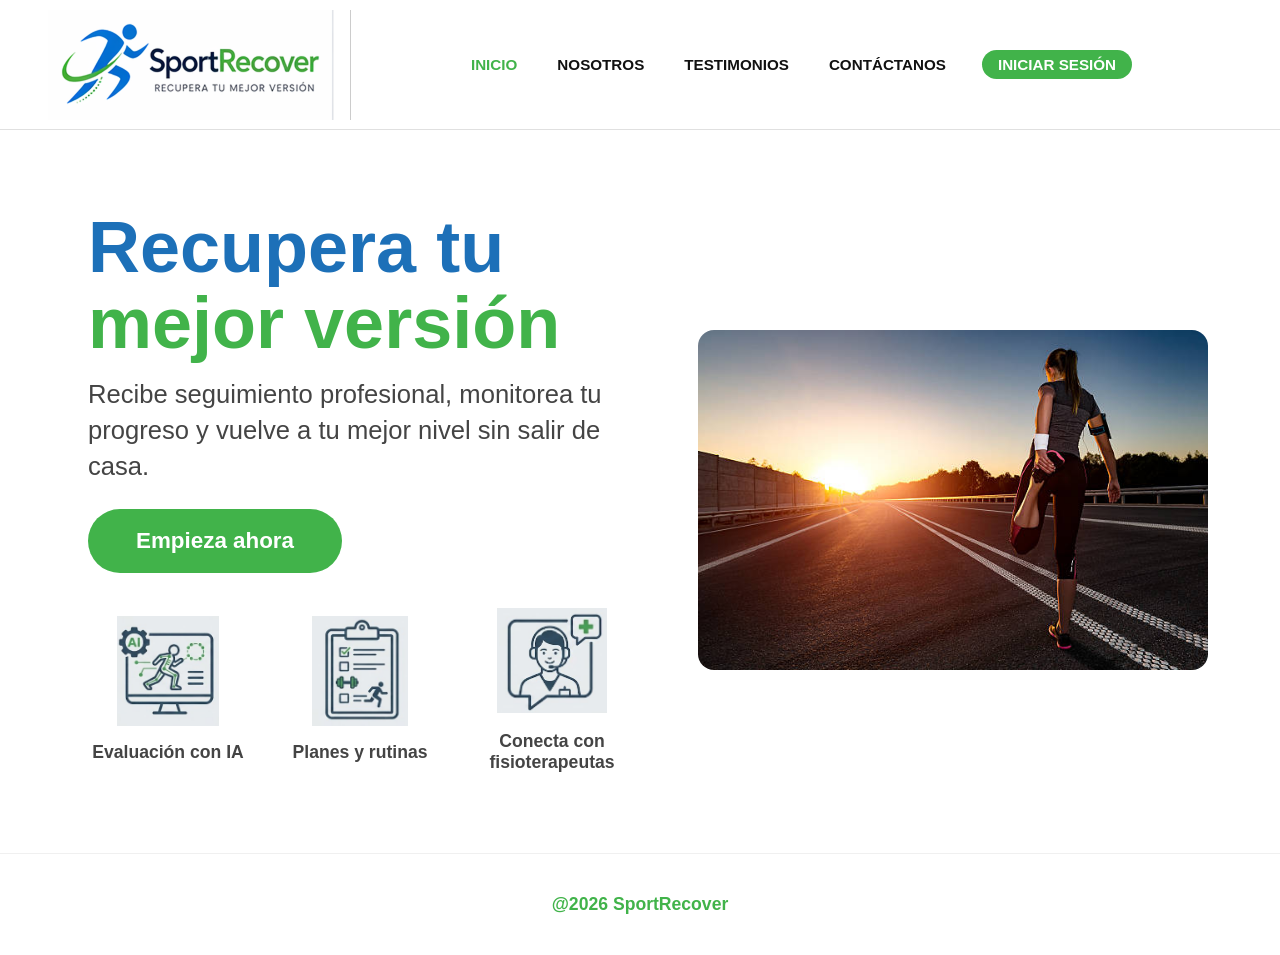
==== public/index.html @ 133e9dbc "Add files via upload" ====
<!DOCTYPE html>
<html lang="es">
<head>
    <meta charset="UTF-8">
    <meta name="viewport" content="width=device-width, initial-scale=1.0">
    <title>SportRecover - Inicio</title>
    <link rel="stylesheet" href="assets/styles/style.css">
    <link rel="icon" href="favicon.ico" type="image/x-icon">
</head>
<body>
    <header class="header">
        <nav class="navbar">
            <img src="assets/images/logo.png" alt="Logo de SportRecover" class="navbar__logo">
            <button class="navbar__toggle" aria-label="Abrir menú">
                <span class="bar"></span>
                <span class="bar"></span>
                <span class="bar"></span>
            </button>
            <ul class="navbar__menu">
                <li><a href="index.html" class="navbar__link" style="color: #41b34a;">Inicio</a></li>
                <li><a href="nosotros.html" class="navbar__link">Nosotros</a></li>
                <li><a href="testimonios.html" class="navbar__link">Testimonios</a></li>
                <li><a href="contacto.html" class="navbar__link">Contáctanos</a></li>
                <li><a href="login.html" class="navbar__link btn-nav">Iniciar Sesión</a></li>
            </ul>
        </nav>
    </header>

    <main>
        <section class="hero">
            <div class="hero__content">
                <h1 class="hero__title">Recupera tu<br><span>mejor versión</span></h1>
                <p class="hero__subtitle">Recibe seguimiento profesional, monitorea tu progreso y vuelve a tu mejor nivel sin salir de casa.</p>
                
                <a href="registro.html" class="btn-primary">Empieza ahora</a>
                
                <div class="hero__features">
                    <div class="feature-item">
                        <div class="feature-box-placeholder">
                            <img src="assets/images/ia.png" alt="Evaluación con IA">
                        </div>
                        <div class="feature-item__text">Evaluación con IA</div>
                    </div>
                    <div class="feature-item">
                        <div class="feature-box-placeholder">
                            <img src="assets/images/rutinas.png" alt="Planes y rutinas">
                        </div>
                        <div class="feature-item__text">Planes y rutinas</div>
                    </div>
                    <div class="feature-item">
                        <div class="feature-box-placeholder">
                            <img src="assets/images/fisio.png" alt="Conecta con fisioterapeutas">
                        </div>
                        <div class="feature-item__text">Conecta con fisioterapeutas</div>
                    </div>
                </div>
            </div>
            
            <div class="hero__image-container">
                <img src="assets/images/chica-estirando.png" alt="Chica haciendo estiramientos">
            </div>
        </section>
    </main>

    <footer class="brand-footer">
        @2026 SportRecover
    </footer>
    <script src="assets/scripts/main.js"></script>
    
</body>
</html>
---- public/assets/styles/style.css ----
:root {
    --primary-green: #41b34a;
    --accent-blue: #1d70b8;
    --dark-text: #111111;
    --body-text: #444444;
    --light-bg: #ffffff;
    --input-border: #cccccc;
    --font-family: 'Segoe UI', Tahoma, Geneva, Verdana, sans-serif;
}

* {
    box-sizing: border-box;
    margin: 0;
    padding: 0;
}

body {
    font-family: var(--font-family);
    color: var(--body-text);
    background-color: var(--light-bg);
    min-height: 100vh;
    display: flex;
    flex-direction: column;
}

main {
    flex: 1;
    width: 100%;
}

.header {
    background-color: #ffffff;
    border-bottom: 1px solid #e0e0e0;
    position: sticky;
    top: 0;
    z-index: 1000;
    width: 100%;
}

.navbar {
    display: grid;
    grid-template-columns: auto 1fr auto;
    align-items: center;
    padding: 0.6rem 2rem;
    width: 100%;
}

.navbar__logo {
    font-size: 1.8rem;
    font-weight: 700;
    color: var(--dark-text);
    text-decoration: none;
    border-right: 1px solid #cccccc;
    padding-right: 1rem;
    padding-left: 1rem;
    display: flex;
    align-items: center;
}

.navbar__logo span {
    color: var(--primary-green);
}

.navbar__menu {
    display: flex;
    list-style: none;
    gap: 2rem;
    align-items: center;
    justify-self: center;
}

.navbar__link {
    text-decoration: none;
    color: var(--dark-text);
    font-weight: 600;
    font-size: 0.95rem;
    text-transform: uppercase;
    transition: color 0.3s ease;
    display: inline-flex;
    align-items: center;
    height: 100%;
    padding: 0.4rem 0.25rem;
}

.navbar__link:hover {
    color: var(--primary-green);
}

.btn-nav {
    background-color: var(--primary-green);
    color: #ffffff !important;
    padding: 0.4rem 1rem;
    border-radius: 20px;
    display: inline-flex;
    align-items: center;
    justify-content: center;
}

/* Toggle button (mobile) */
.navbar__toggle {
    display: none;
    background: transparent;
    border: none;
    width: 44px;
    height: 44px;
    align-items: center;
    justify-content: center;
    cursor: pointer;
}
.navbar__toggle .bar {
    display: block;
    width: 22px;
    height: 2px;
    background: var(--accent-blue);
    margin: 3px 0;
    transition: transform 0.2s ease, opacity 0.2s ease;
}

/* Estado abierto del toggle: transformar barras en una X */
.navbar.open .navbar__toggle .bar:nth-child(1) {
    transform: translateY(6px) rotate(45deg);
}
.navbar.open .navbar__toggle .bar:nth-child(2) {
    opacity: 0;
}
.navbar.open .navbar__toggle .bar:nth-child(3) {
    transform: translateY(-6px) rotate(-45deg);
}

/* Responsive navbar behavior */
@media (max-width: 900px) {
    .navbar {
        grid-template-columns: auto 1fr auto;
        padding: 0.6rem 1rem;
        gap: 1rem;
        position: relative;
    }
    .navbar__menu {
        position: absolute;
        top: 100%;
        right: 0;
        left: 0;
        background: #ffffff;
        flex-direction: column;
        align-items: center;
        gap: 1rem;
        padding: 1rem 0;
        display: none;
        border-bottom: 1px solid #eaeaea;
        z-index: 999;
    }
    .navbar.open .navbar__menu {
        display: flex;
    }
    .navbar__toggle {
        display: flex;
    }
    .navbar__logo {
        padding-left: 0.5rem;
    }
}

.hero {
    display: flex;
    flex-wrap: nowrap;
    width: 100%;
    min-height: 75vh;
    align-items: center;
    justify-content: space-between;
    gap: 2rem;
    padding: 2rem 0;
}

@media (min-width: 1100px) {
    .hero {
        max-width: 1200px;
        margin: 0 auto;
        padding: 3rem 1rem;
    }

    .hero__content {
        max-width: 55%;
        padding-left: 4rem;
    }

    .hero__image-container {
        max-width: 45%;
    }

    .hero__image-container img {
        max-width: 640px;
        border-radius: 12px;
    }
}

.hero__content {
    flex: 1 1 420px;
    max-width: 50%;
    min-width: 280px;
    padding: 2rem;
    display: flex;
    flex-direction: column;
    justify-content: center;
    align-items: flex-start;
}

.hero__title {
    font-size: 4.5rem;
    font-weight: 800;
    line-height: 1.05;
    color: var(--accent-blue);
    margin-bottom: 1rem;
}

.hero__title span {
    color: var(--primary-green);
}

.hero__subtitle {
    font-size: 1.6rem;
    color: var(--body-text);
    line-height: 1.4;
    max-width: 650px;
}

.btn-primary {
    display: inline-flex;
    align-items: center;
    justify-content: center;
    background-color: var(--primary-green);
    color: #ffffff;
    padding: 1.2rem 3rem;
    text-decoration: none;
    border-radius: 35px;
    font-weight: 700;
    font-size: 1.4rem;
    border: none;
    cursor: pointer;
    transition: background-color 0.3s ease;
    margin-top: 1.5rem;
}

.btn-primary:hover {
    background-color: #35963c;
}

.hero__features {
    display: flex;
    gap: 2rem;
    width: 100%;
    margin-top: 2rem;
    align-items: center;
    justify-content: flex-start;
    flex-wrap: nowrap;
}

.feature-item {
    display: flex;
    flex-direction: column;
    align-items: center;
    flex: 0 0 auto;
    width: 160px;
}

.feature-box-placeholder {
    width: 110px;
    height: 110px;
    background-color: transparent;
    margin-bottom: 1rem;
    display: flex;
    align-items: center;
    justify-content: center;
}

.feature-box-placeholder img {
    width: 100%;
    height: 100%;
    object-fit: contain;
}

.feature-item__text {
    font-size: 1.1rem;
    font-weight: 700;
    color: var(--body-text);
    text-align: center;
    line-height: 1.2;
}

/* Responsive: stack feature items on small screens */
@media (max-width: 900px) {
    .hero {
        flex-wrap: wrap;
        padding: 1.5rem 1rem;
    }

    .hero__content {
        max-width: 100%;
        min-width: 0;
        padding: 1rem;
    }

    .hero__image-container {
        max-width: 100%;
        min-width: 0;
        width: 100%;
        padding: 0 1rem 1rem 1rem;
    }

    .hero__title {
        font-size: 3rem;
    }

    .hero__subtitle {
        font-size: 1.1rem;
    }

    .hero__features {
        flex-wrap: wrap;
        justify-content: center;
        gap: 1.25rem;
    }

    .feature-item {
        width: 100%;
        max-width: 420px;
        flex-direction: row;
        align-items: center;
        justify-content: flex-start;
        gap: 1rem;
        padding: 0.5rem 0;
    }

    .feature-box-placeholder {
        width: 80px;
        height: 80px;
        margin-bottom: 0;
    }

    .feature-item__text {
        text-align: left;
        font-size: 1rem;
    }
}

.hero__image-container {
    flex: 1 1 360px;
    max-width: 45%;
    min-width: 280px;
    width: 100%;
    display: flex;
    align-items: center;
    justify-content: center;
    padding-top: 1rem;
    padding-right: 1rem;
}

.hero__image-container img {
    width: 100%;
    max-width: 520px;
    height: auto;
    object-fit: contain;
    object-position: center center;
    border-radius: 16px;
}

.purpose-section {
    max-width: 1200px;
    margin: 0 auto;
    padding: 4rem 2rem;
}

.purpose-header {
    background-color: #71be68;
    width: 100vw;
    text-align: center;
    margin: 0 calc(50% - 50vw) 2.5rem;
    padding: 2.5rem 0;
}

.purpose-header h2 {
    font-size: 3.5rem;
    color: #2b7bb8;
    margin: 0;
}

.purpose-grid {
    display: grid;
    grid-template-columns: repeat(2, minmax(280px, 1fr));
    gap: 2rem;
}

.purpose-card {
    display: flex;
    align-items: center;
    gap: 1.5rem;
    background-color: #71be68;
    border: 2px solid #2b7bb8;
    border-radius: 32px;
    padding: 2rem;
    min-height: 200px;
}

.purpose-icon {
    width: 96px;
    height: 96px;
    border-radius: 50%;
    background-color: #ffffff;
    display: flex;
    align-items: center;
    justify-content: center;
    padding: 1rem;
    flex-shrink: 0;
}

.purpose-icon img {
    width: 100%;
    height: 100%;
    object-fit: contain;
}

.purpose-card h3 {
    font-size: 2rem;
    color: #1d70b8;
    margin: 0 0 0.7rem;
}

.purpose-card p {
    color: #111111;
    font-size: 1.05rem;
    line-height: 1.6;
    margin: 0;
}

@media (max-width: 900px) {
    .purpose-grid {
        grid-template-columns: 1fr;
    }

    .purpose-card {
        flex-direction: column;
        text-align: center;
    }

    .purpose-card h3 {
        font-size: 1.8rem;
    }
}

.nosotros-header {
    background-color: #71be68;
    width: 100%;
    text-align: center;
    padding: 2.5rem 0;
}

.nosotros-header h2 {
    font-size: 3.8rem;
    color: #2b7bb8;
    font-weight: 700;
}

.nosotros-content {
    max-width: 95%;
    margin: 5rem auto;
    padding: 0 2rem;
}

.offers-grid {
    display: flex;
    flex-wrap: wrap;
    justify-content: center;
    align-items: stretch;
    gap: 2rem;
    width: 100%;
}

.offer-card-new {
    background-color: #6ebb77;
    border: 2px solid #333333;
    border-radius: 24px;
    padding: 2.5rem 2rem;
    text-align: center;
    flex: 1 1 280px;
    max-width: 380px;
    min-width: 260px;
    display: flex;
    flex-direction: column;
    align-items: center;
    justify-content: center;
    gap: 1.5rem;
}

.offer-card-new h3 {
    font-size: 1.8rem;
    color: #1d70b8;
    margin: 0;
    font-weight: 700;
}

.offer-card-new img {
    width: 100px;
    height: 100px;
    object-fit: contain;
    border-radius: 16px;
}

.offer-card-new p {
    color: #111111;
    font-size: 1rem;
    font-weight: 500;
    line-height: 1.5;
    max-width: 360px;
    overflow-wrap: break-word;
    word-break: break-word;
    margin: 0;
}

@media (max-width: 900px) {
    .offers-grid {
        gap: 1.5rem;
    }

    .offer-card-new {
        max-width: 100%;
        padding: 2rem 1.5rem;
    }
}

.offer-card {
    background-color: #6ebb77;
    border: 2px solid #333333;
    border-radius: 45px;
    padding: 4rem 3rem;
    text-align: center;
    flex: 1 1 280px;
    max-width: 440px;
    min-width: 260px;
    min-height: 440px;
    height: auto;
    display: flex;
    flex-direction: column;
    align-items: center;
    justify-content: center;
}

.offer-card h3 {
    font-size: 2.4rem;
    color: #2c7cb9;
    margin-bottom: 1.5rem;
    font-weight: 700;
}

.offer-card img {
    width: 120px;
    height: 120px;
    display: block;
    object-fit: contain;
    margin-bottom: 2rem;
}

.offer-card p {
    color: #111111;
    font-size: 1.3rem;
    font-weight: 500;
    line-height: 1.5;
    max-width: 360px;
    overflow-wrap: break-word;
    word-break: break-word;
}

.testimonial-container {
    max-width: 900px;
    margin: 3rem auto;
    text-align: center;
    padding: 0 2rem;
}

.testimonial-title {
    font-size: 3.5rem;
    color: #72bf69;
    margin-bottom: 0.5rem;
}

.testimonial-subtitle {
    font-size: 1.5rem;
    color: #2b7bb8;
    margin-bottom: 3rem;
}

.testimonio-card-fixed {
    background-color: #6ebb77;
    border: 2px solid #333333;
    display: flex;
    align-items: center;
    padding: 20px;
    gap: 20px;
    margin-bottom: 25px;
    max-width: 900px;
    margin-left: auto;
    margin-right: auto;
}

.testimonio-card-fixed img {
    width: 100px;
    height: 100px;
    object-fit: cover;
    border: 2px solid #333333;
    flex-shrink: 0;
}

.testimonio-card-fixed .content {
    flex: 1;
}

.testimonio-card-fixed h4 {
    font-size: 1.5rem;
    color: #111;
    margin-bottom: 8px;
}

.testimonio-card-fixed p {
    font-size: 1.1rem;
    color: #111;
    line-height: 1.4;
}

.btn-primary-fixed {
    background-color: #41b34a;
    color: #ffffff;
    padding: 10px 25px;
    border: 2px solid #333333;
    border-radius: 25px;
    text-decoration: none;
    font-weight: 700;
    font-size: 1rem;
    flex-shrink: 0;
    transition: background-color 0.3s ease;
}

.btn-primary-fixed:hover {
    background-color: #35963c;
}

.testimonial-detailed-card {
    background-color: #6ebb77;
    border: 2px solid #333333;
    border-radius: 12px;
    padding: 3rem;
    text-align: left;
    margin-top: 4rem;
    display: none;
}

.testimonial-detailed-card:target {
    display: block;
}

.testimonial-detailed-card h3 {
    font-size: 2.2rem;
    color: #111111;
    border-bottom: 2px solid #333333;
    padding-bottom: 1rem;
    margin-bottom: 2rem;
}

.testimonial-detailed-body {
    display: flex;
    gap: 3rem;
    align-items: flex-start;
}

.testimonial-detailed-body img {
    width: 220px;
    height: 220px;
    object-fit: cover;
    border: 2px solid #333333;
}

.testimonial-detailed-text {
    color: #111111;
    font-size: 1.1rem;
    line-height: 1.6;
}

.contact-section {
    text-align: center;
    padding: 5rem 0;
}

.contact-section img {
    max-width: 650px;
    width: 100%;
    height: auto;
}

.register-section {
    max-width: 95%;
    margin: 0 auto;
    padding: 4rem 2rem;
}

.register-container {
    display: grid;
    grid-template-columns: 1fr 1fr;
    gap: 5rem;
    align-items: center;
}

.login-section {
    max-width: 500px;
    margin: 0 auto;
    padding: 6rem 2rem;
    width: 100%;
}

.form-box__title {
    font-size: 2.6rem;
    font-weight: 800;
    color: var(--dark-text);
    margin-bottom: 0.5rem;
}

.form-box__title span {
    color: var(--primary-green);
}

.form-box__subtitle {
    font-size: 1.1rem;
    color: var(--body-text);
    margin-bottom: 2rem;
}

.register-form {
    display: flex;
    flex-direction: column;
    gap: 1.2rem;
}

.form-input {
    width: 100%;
    padding: 1rem 1.2rem;
    border: 1px solid var(--input-border);
    border-radius: 8px;
    font-size: 1rem;
    outline: none;
}

.form-input:focus {
    border-color: var(--primary-green);
}

.form-checkbox {
    display: flex;
    align-items: center;
    gap: 0.6rem;
    font-size: 0.9rem;
}

.btn-google {
    display: flex;
    align-items: center;
    justify-content: center;
    gap: 0.6rem;
    background-color: #ffffff;
    border: 1px solid var(--input-border);
    padding: 1rem;
    border-radius: 25px;
    font-weight: 600;
    cursor: pointer;
    font-size: 1rem;
}

.form-divider {
    text-align: center;
    font-size: 0.9rem;
    color: #999999;
}

.form-footer-link {
    text-align: center;
    font-size: 1rem;
    margin-top: 1rem;
}

.form-footer-link a {
    color: var(--accent-blue);
    text-decoration: none;
    font-weight: 600;
}

.register-image img {
    width: 100%;
    height: auto;
    border-radius: 12px;
}

.brand-footer {
    text-align: center;
    padding: 2.5rem;
    font-size: 1.1rem;
    font-weight: bold;
    color: var(--primary-green);
    background-color: #ffffff;
    border-top: 1px solid #f0f0f0;
}
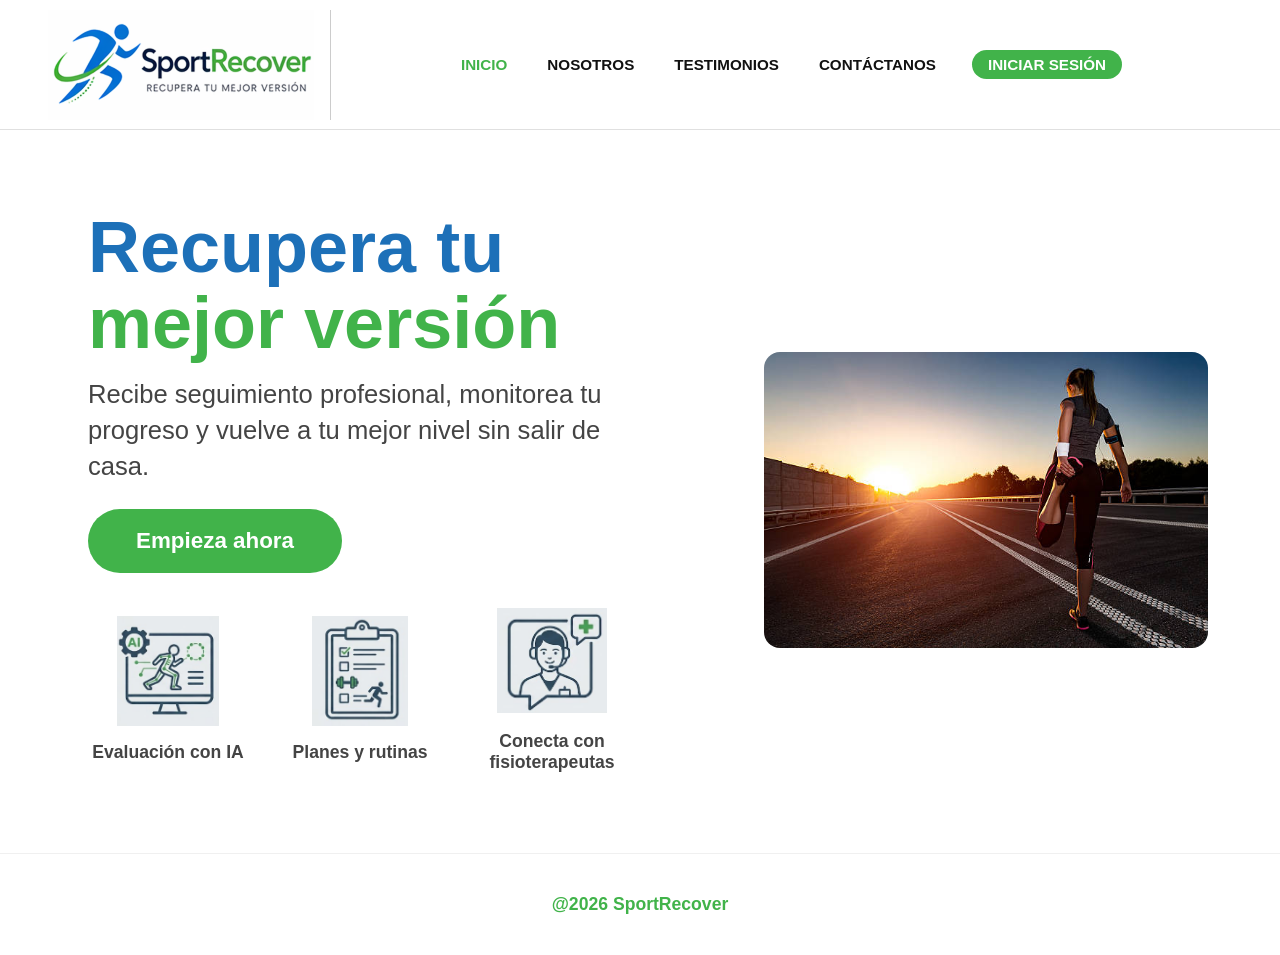
==== commit c08d1b15: "Add files via upload" ====
--- a/public/index.html
+++ b/public/index.html
@@ -12,9 +12,7 @@
         <nav class="navbar">
             <img src="assets/images/logo.png" alt="Logo de SportRecover" class="navbar__logo">
             <button class="navbar__toggle" aria-label="Abrir menú">
-                <span class="bar"></span>
-                <span class="bar"></span>
-                <span class="bar"></span>
+                <img src="assets/images/Vector.png" alt="Icono de menú" class="navbar__toggle-icon">
             </button>
             <ul class="navbar__menu">
                 <li><a href="index.html" class="navbar__link" style="color: #41b34a;">Inicio</a></li>
--- a/public/assets/styles/style.css
+++ b/public/assets/styles/style.css
@@ -96,7 +96,7 @@
     justify-content: center;
 }
 
-/* Toggle button (mobile) */
+/* Botón de toggle (móvil) */
 .navbar__toggle {
     display: none;
     background: transparent;
@@ -107,27 +107,13 @@
     justify-content: center;
     cursor: pointer;
 }
-.navbar__toggle .bar {
+.navbar__toggle img {
     display: block;
-    width: 22px;
-    height: 2px;
-    background: var(--accent-blue);
-    margin: 3px 0;
-    transition: transform 0.2s ease, opacity 0.2s ease;
-}
-
-/* Estado abierto del toggle: transformar barras en una X */
-.navbar.open .navbar__toggle .bar:nth-child(1) {
-    transform: translateY(6px) rotate(45deg);
-}
-.navbar.open .navbar__toggle .bar:nth-child(2) {
-    opacity: 0;
-}
-.navbar.open .navbar__toggle .bar:nth-child(3) {
-    transform: translateY(-6px) rotate(-45deg);
-}
-
-/* Responsive navbar behavior */
+    width: 24px;
+    height: auto;
+}
+
+/* Comportamiento responsive del navbar */
 @media (max-width: 900px) {
     .navbar {
         grid-template-columns: auto 1fr auto;
@@ -140,6 +126,7 @@
         top: 100%;
         right: 0;
         left: 0;
+        width: 100%;
         background: #ffffff;
         flex-direction: column;
         align-items: center;
@@ -154,6 +141,8 @@
     }
     .navbar__toggle {
         display: flex;
+        justify-self: end;
+        position: relative;
     }
     .navbar__logo {
         padding-left: 0.5rem;
@@ -286,7 +275,7 @@
     line-height: 1.2;
 }
 
-/* Responsive: stack feature items on small screens */
+/* Responsive: apilar elementos feature en pantallas pequeñas */
 @media (max-width: 900px) {
     .hero {
         flex-wrap: wrap;
@@ -344,7 +333,7 @@
 
 .hero__image-container {
     flex: 1 1 360px;
-    max-width: 45%;
+    max-width: 460px;
     min-width: 280px;
     width: 100%;
     display: flex;
@@ -356,7 +345,7 @@
 
 .hero__image-container img {
     width: 100%;
-    max-width: 520px;
+    max-width: 460px;
     height: auto;
     object-fit: contain;
     object-position: center center;
@@ -703,7 +692,11 @@
     display: grid;
     grid-template-columns: 1fr 1fr;
     gap: 5rem;
-    align-items: center;
+    align-items: flex-start;
+}
+
+.register-image {
+    max-width: 460px;
 }
 
 .login-section {
@@ -730,6 +723,22 @@
     margin-bottom: 2rem;
 }
 
+.form-box__hero {
+    display: flex;
+    align-items: center;
+    gap: 2rem;
+    margin-bottom: 2rem;
+}
+
+.form-box__text {
+    flex: 1;
+}
+
+.register-image {
+    width: 260px;
+    min-width: 260px;
+}
+
 .register-form {
     display: flex;
     flex-direction: column;
@@ -747,6 +756,174 @@
 
 .form-input:focus {
     border-color: var(--primary-green);
+}
+
+@media (max-width: 900px) {
+    .register-section {
+        padding: 2.5rem 1.5rem;
+    }
+
+    .register-container {
+        grid-template-columns: 1fr;
+        gap: 2rem;
+    }
+
+    .form-box__hero {
+        flex-direction: column;
+        align-items: flex-start;
+        gap: 1.5rem;
+    }
+
+    .register-image {
+        width: 100%;
+        min-width: auto;
+        max-width: 100%;
+    }
+
+    .register-image img {
+        width: 100%;
+        height: auto;
+    }
+
+    .form-box__title {
+        font-size: 2.2rem;
+    }
+}
+
+@media (max-width: 600px) {
+    .navbar {
+        padding: 0.5rem 1rem;
+        grid-template-columns: auto 1fr auto;
+    }
+
+    .navbar__menu {
+        gap: 0.75rem;
+        padding: 0.75rem 0;
+    }
+
+    .navbar__link {
+        font-size: 0.85rem;
+        padding: 0.35rem 0.25rem;
+    }
+
+    .btn-nav {
+        padding: 0.35rem 0.85rem;
+    }
+
+    .hero__title {
+        font-size: 2.4rem;
+    }
+
+    .hero__subtitle {
+        font-size: 1rem;
+    }
+
+    .btn-primary {
+        padding: 1rem 2rem;
+        font-size: 1.1rem;
+    }
+
+    .hero__features {
+        gap: 1rem;
+    }
+
+    .feature-item {
+        width: 100%;
+        max-width: 100%;
+        padding: 0.75rem 0;
+        gap: 0.85rem;
+    }
+
+    .feature-box-placeholder {
+        width: 68px;
+        height: 68px;
+    }
+
+    .feature-item__text {
+        font-size: 0.95rem;
+    }
+
+    .purpose-header {
+        padding: 2rem 1rem;
+    }
+
+    .purpose-header h2 {
+        font-size: 2.4rem;
+    }
+
+    .purpose-card {
+        padding: 1.5rem;
+    }
+
+    .purpose-card h3 {
+        font-size: 1.6rem;
+    }
+
+    .purpose-card p {
+        font-size: 0.95rem;
+    }
+
+    .offer-card,
+    .offer-card-new,
+    .testimonio-card-fixed,
+    .testimonial-detailed-body {
+        flex-direction: column;
+        align-items: center;
+        text-align: center;
+    }
+
+    .offer-card,
+    .offer-card-new {
+        padding: 2rem 1.5rem;
+        max-width: 100%;
+    }
+
+    .testimonio-card-fixed {
+        gap: 1rem;
+    }
+
+    .testimonial-detailed-body {
+        gap: 1.5rem;
+    }
+
+    .testimonial-detailed-body img {
+        width: 100%;
+        max-width: 280px;
+        height: auto;
+    }
+
+    .testimonial-detailed-card {
+        padding: 2rem;
+    }
+
+    .contact-section {
+        padding: 3rem 1rem;
+    }
+
+    .register-section {
+        padding: 2rem 1rem;
+    }
+
+    .register-image {
+        width: 100%;
+        min-width: auto;
+    }
+
+    .form-box__title {
+        font-size: 2rem;
+    }
+
+    .form-box__subtitle,
+    .form-footer-link,
+    .form-checkbox label,
+    .feature-item__text,
+    .offer-card p,
+    .offer-card-new p,
+    .testimonial-subtitle,
+    .testimonial-title,
+    .purpose-card p {
+        font-size: 0.95rem;
+    }
 }
 
 .form-checkbox {
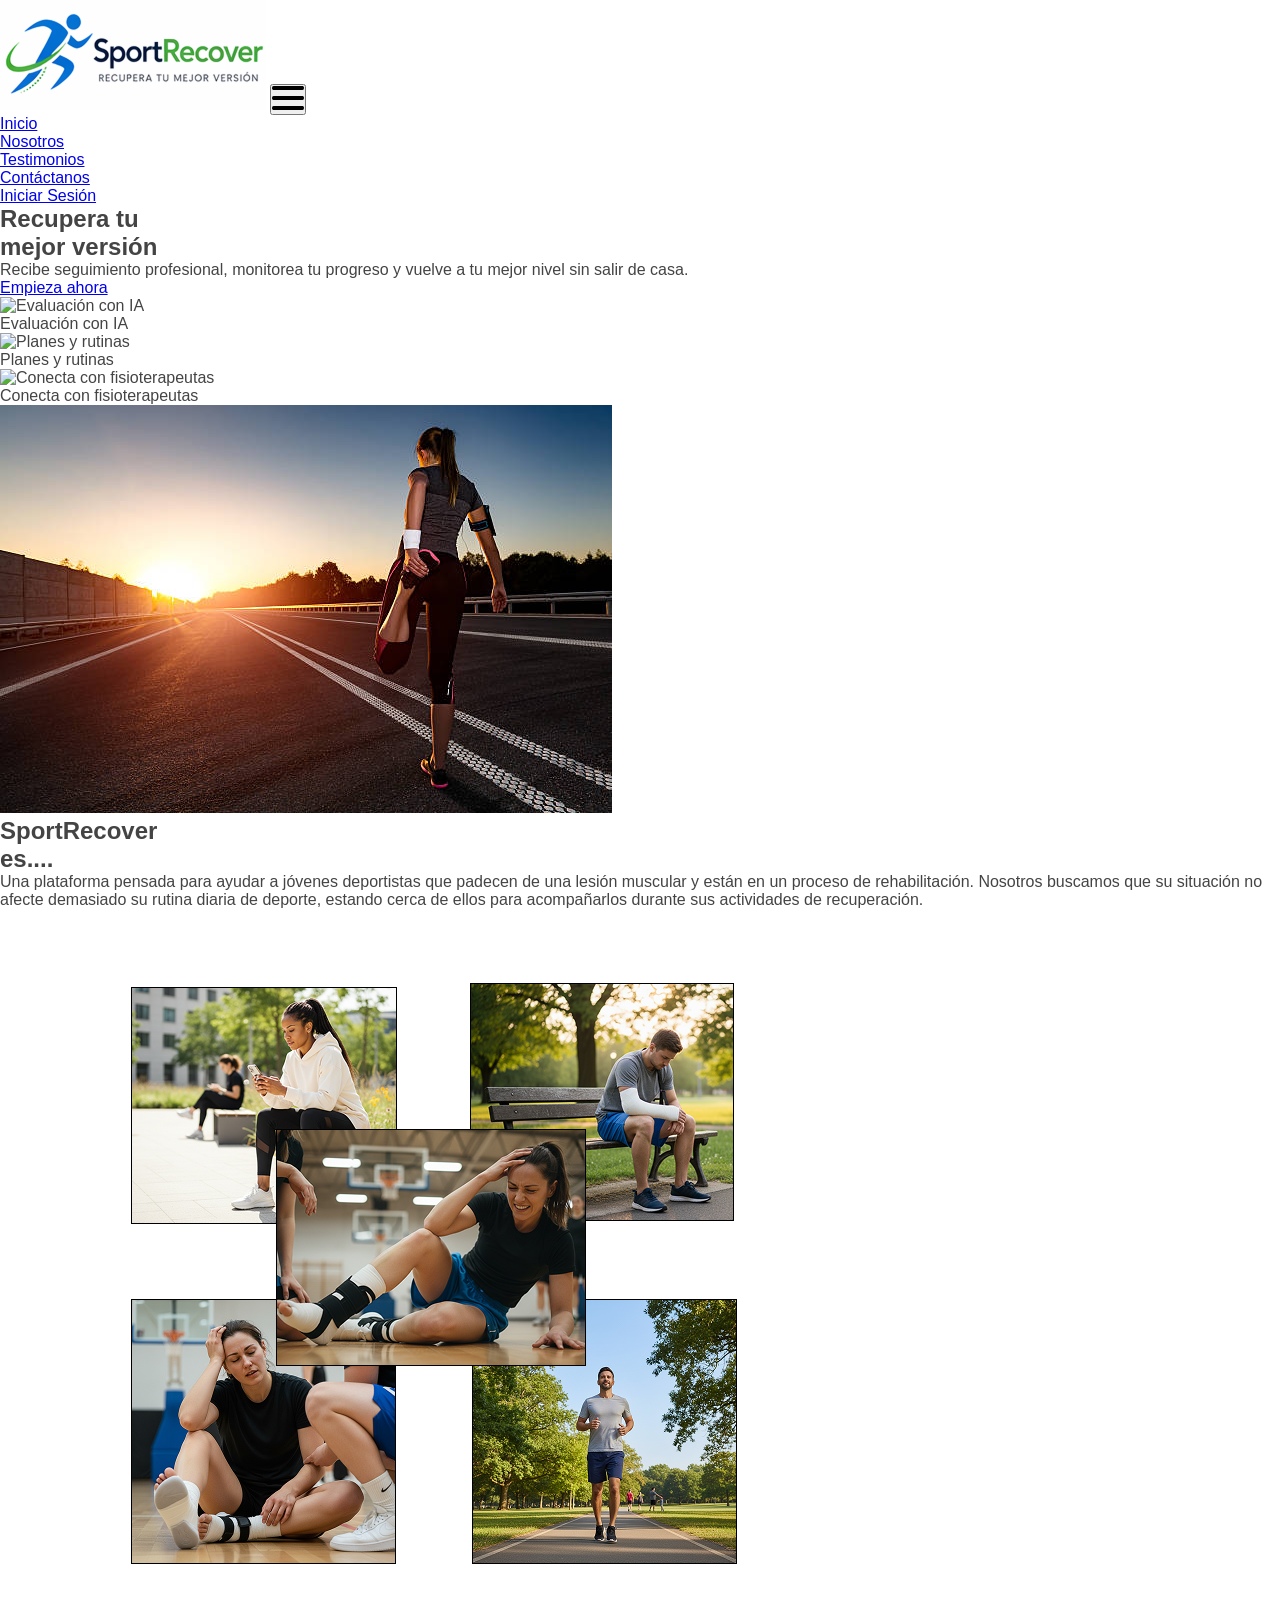
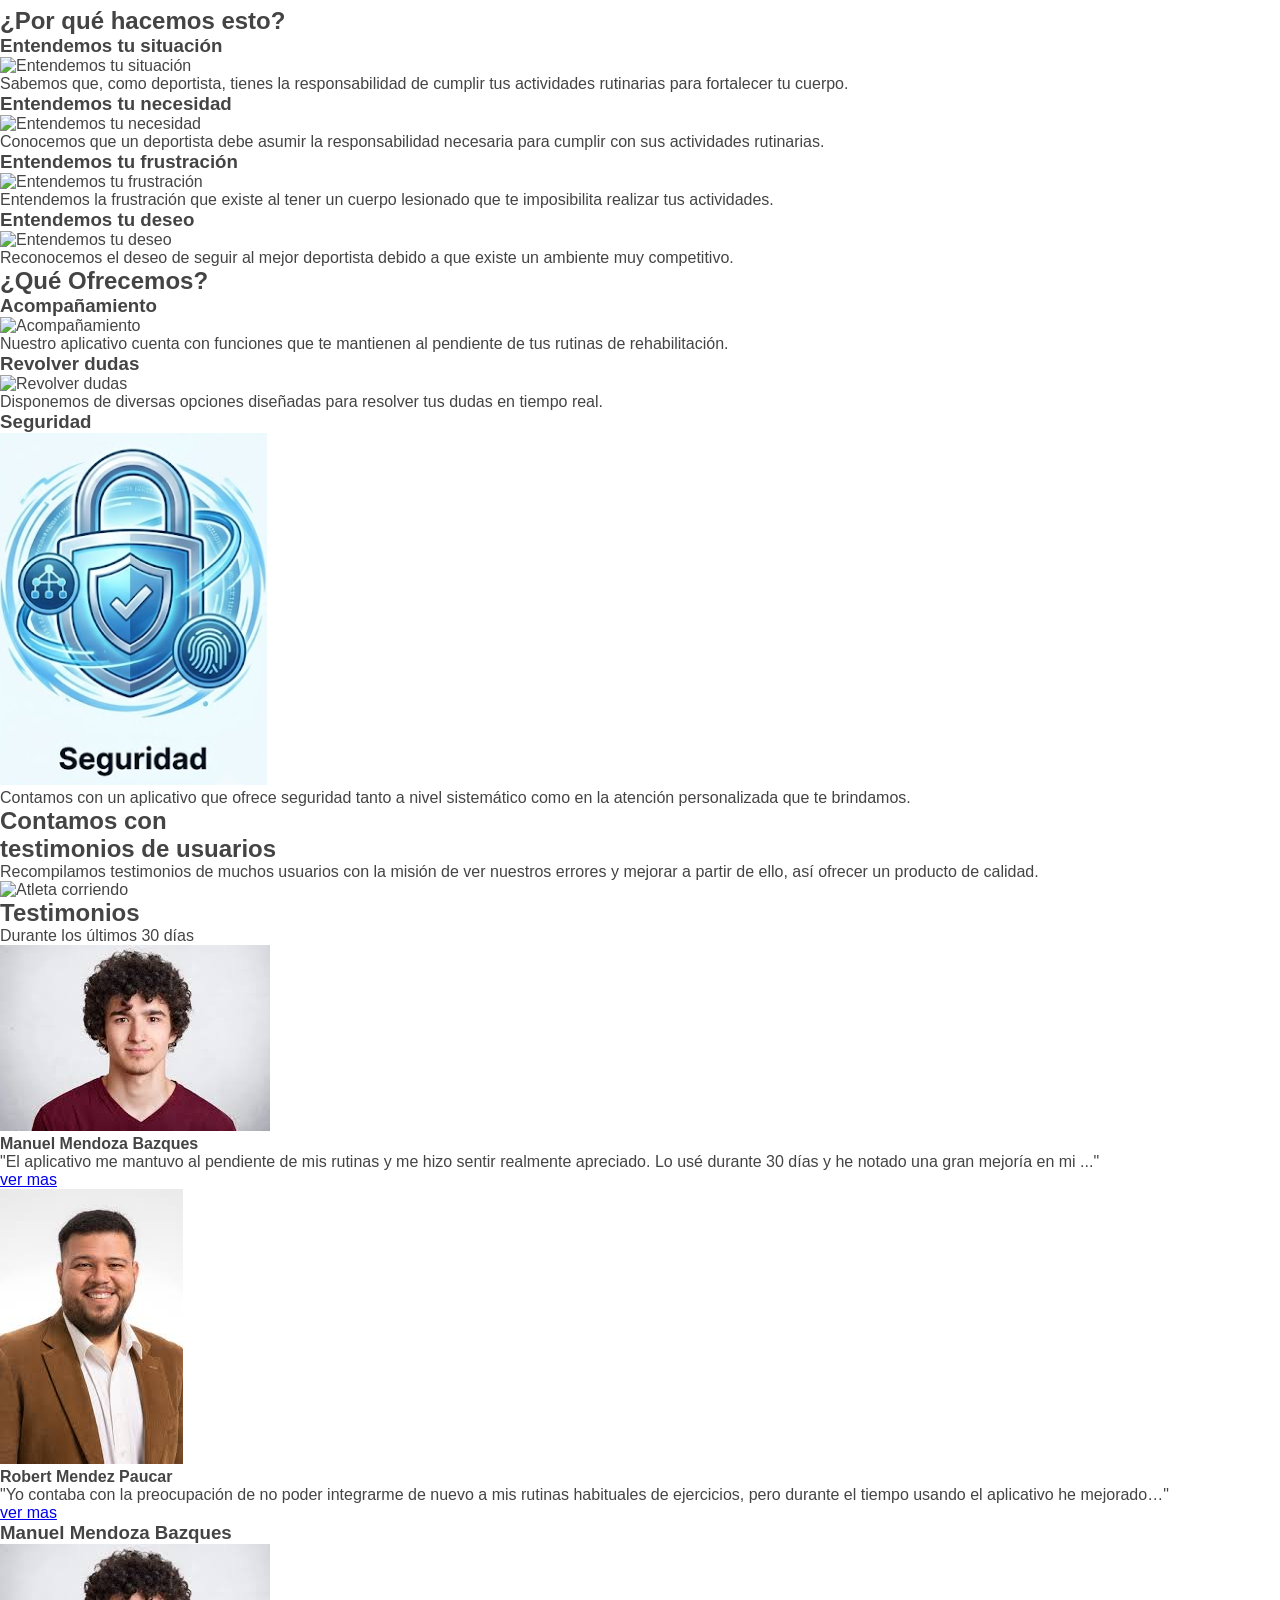
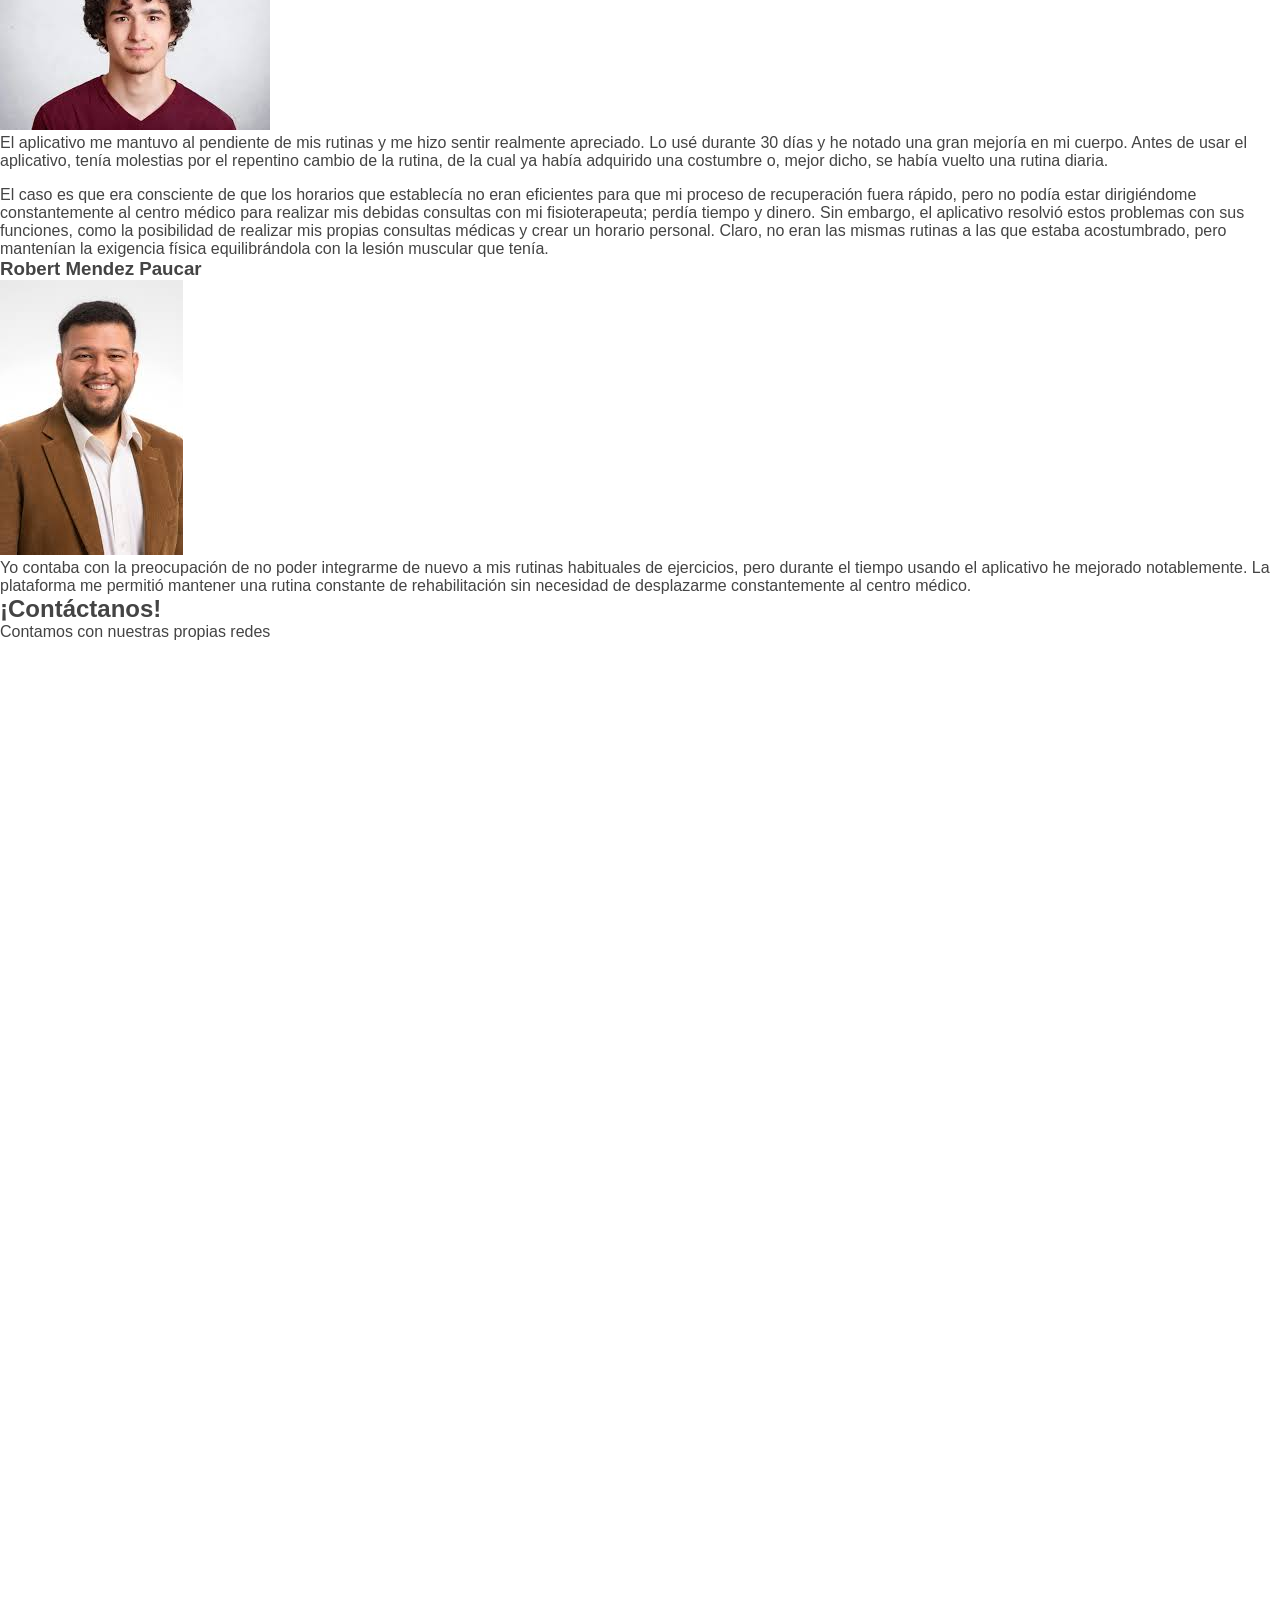
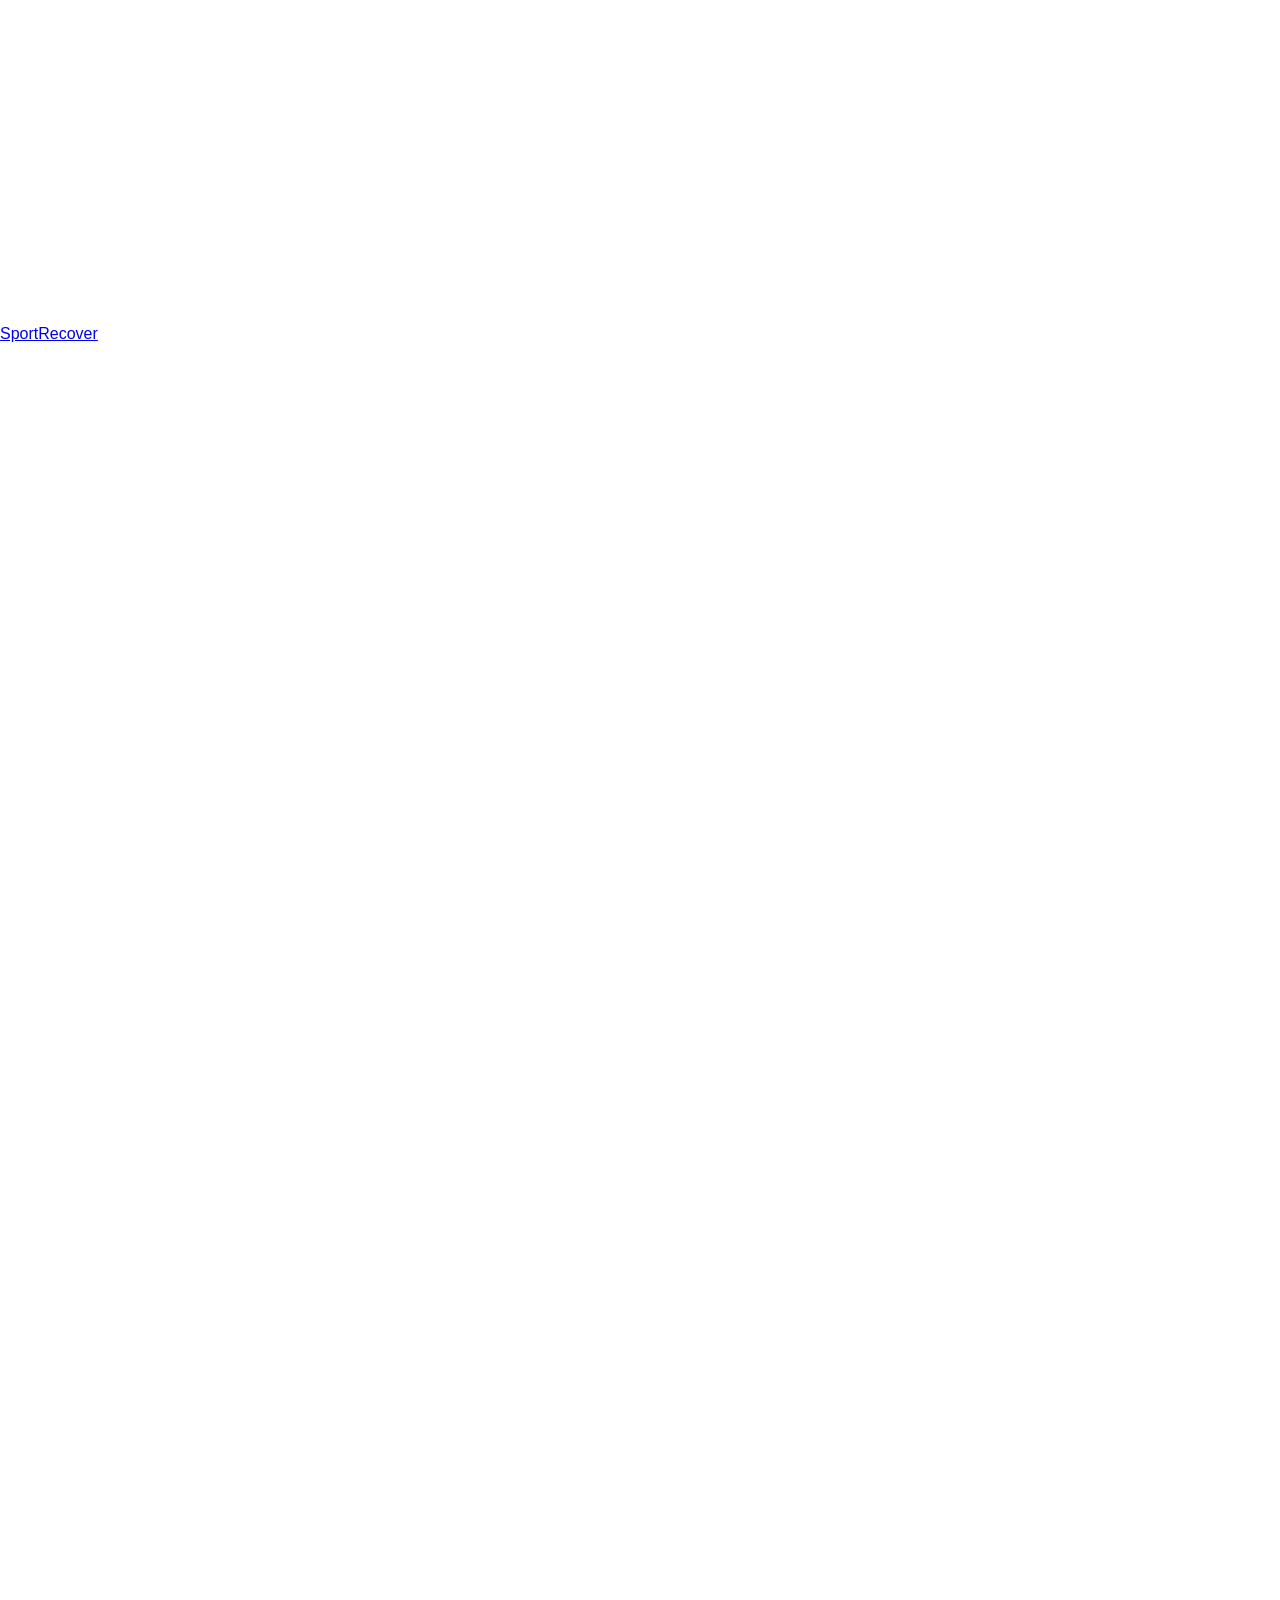
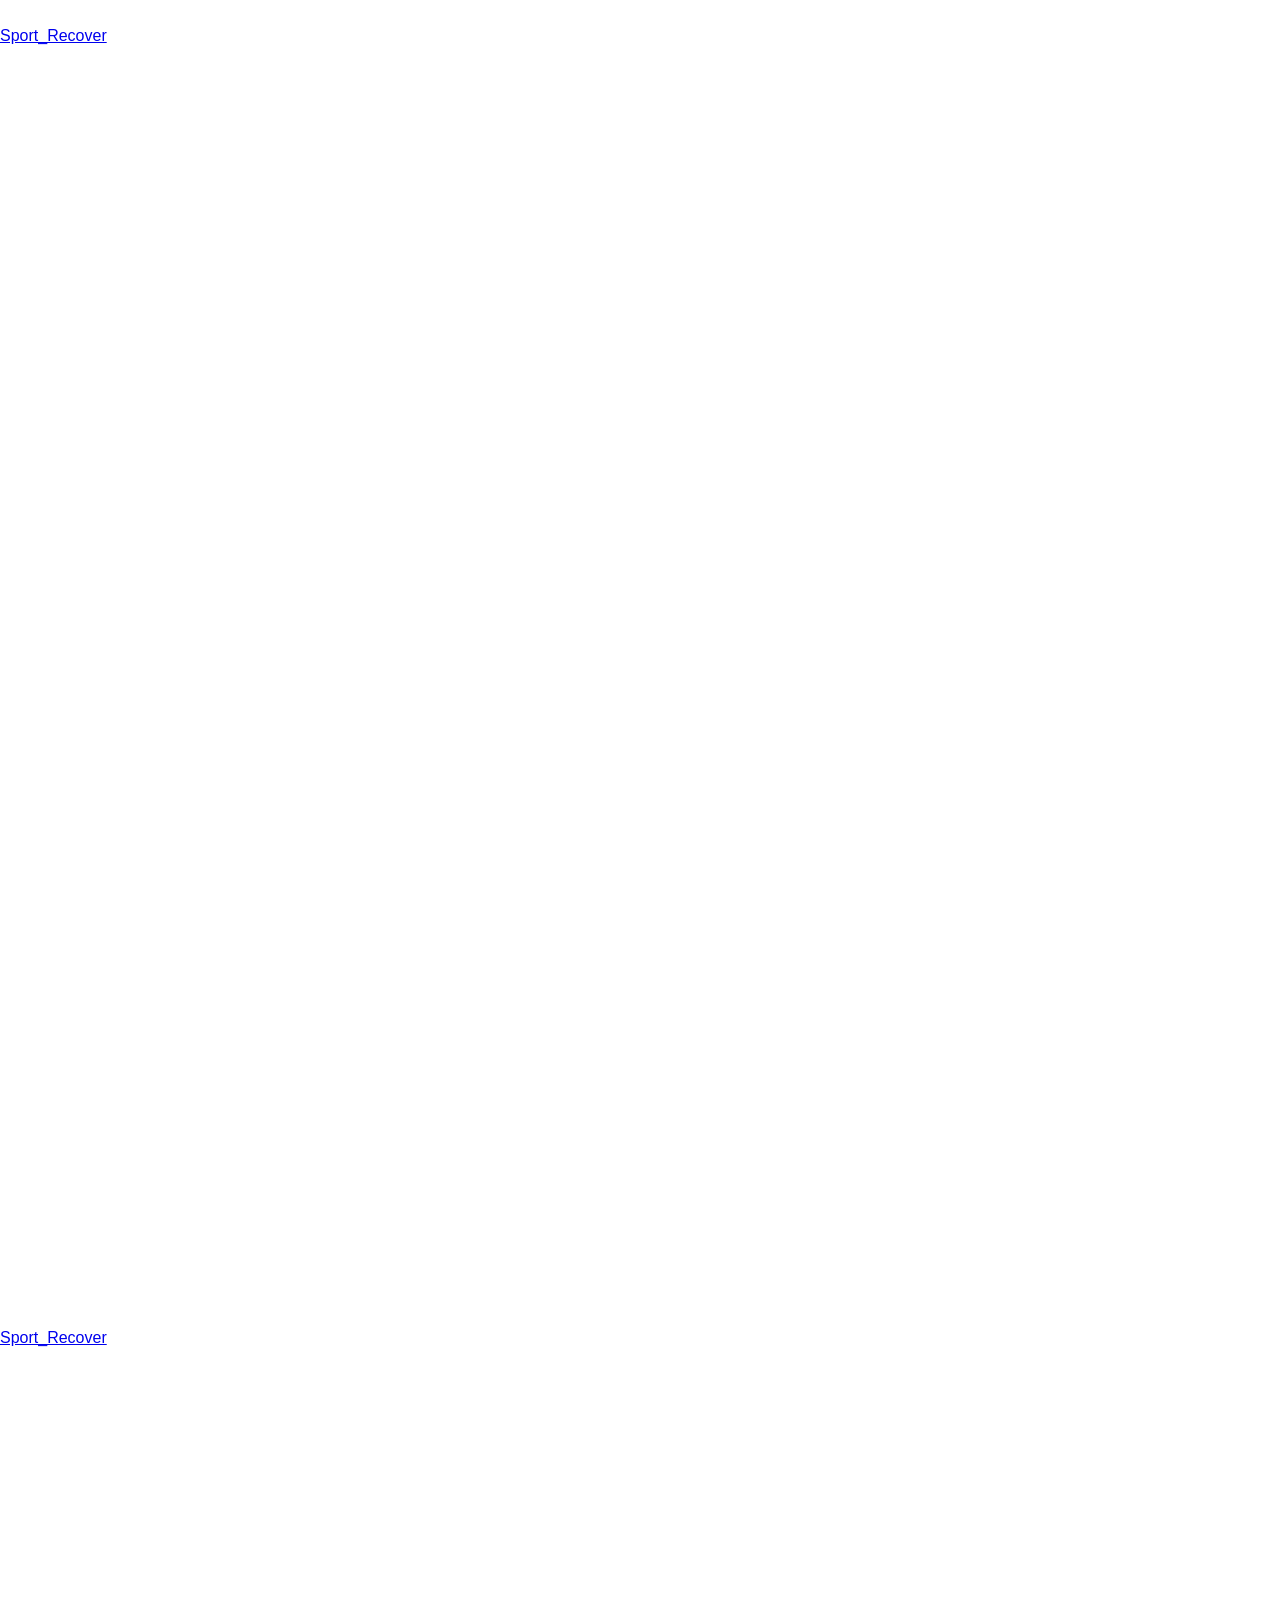
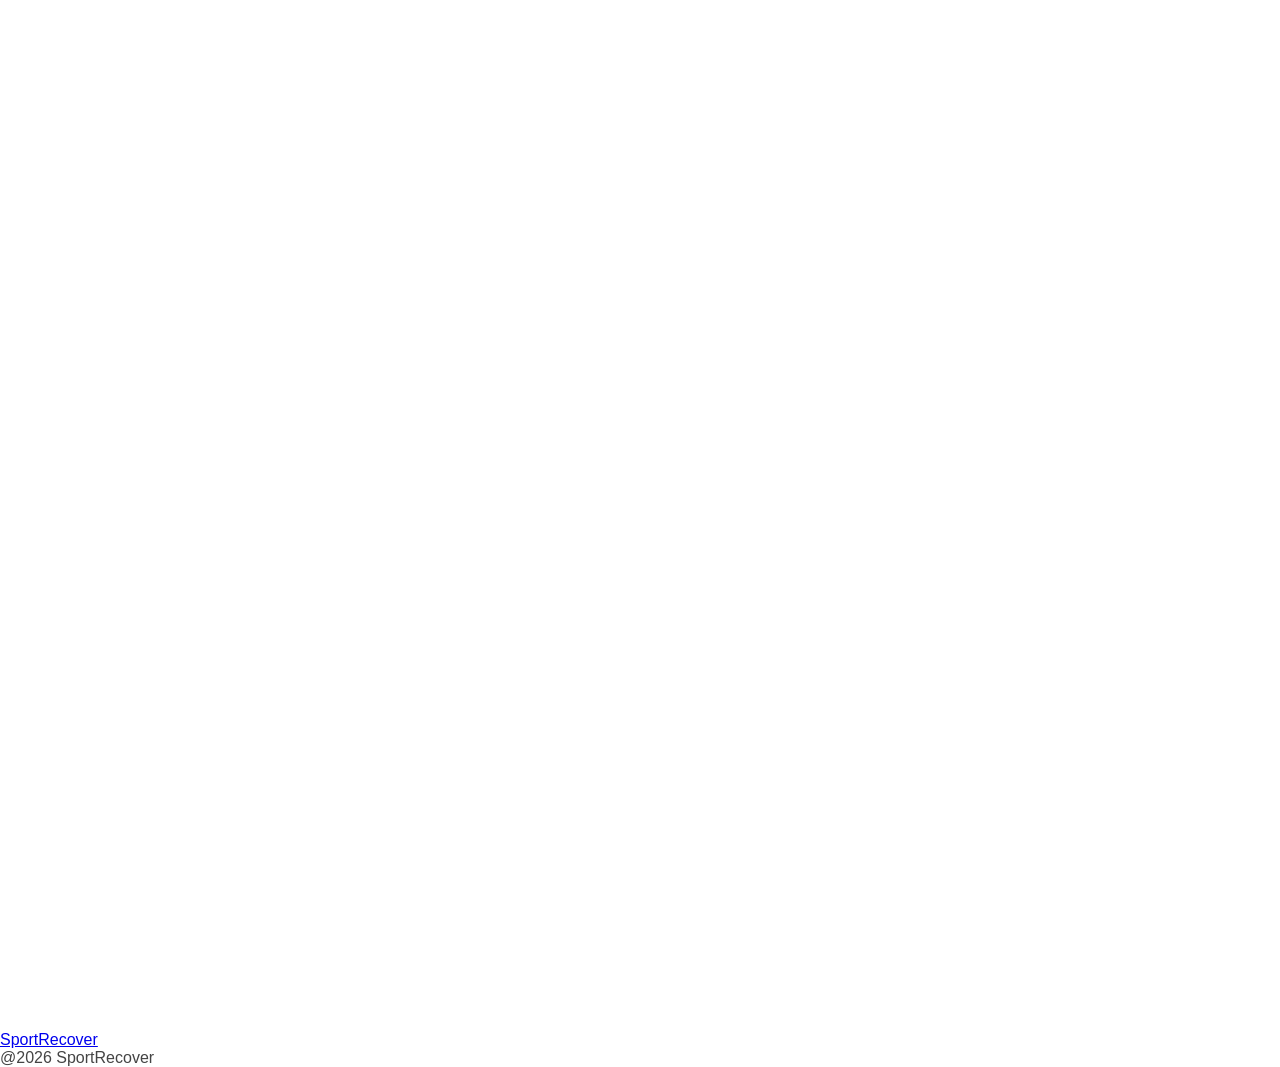
==== commit 4abc5cec: "Refactor index.html for improved layout and styles Updated HTML structure and styling classes for be" ====
--- a/public/index.html
+++ b/public/index.html
@@ -5,65 +5,248 @@
     <meta name="viewport" content="width=device-width, initial-scale=1.0">
     <title>SportRecover - Inicio</title>
     <link rel="stylesheet" href="assets/styles/style.css">
+    <link rel="stylesheet" href="assets/styles/responsive.css">
     <link rel="icon" href="favicon.ico" type="image/x-icon">
 </head>
 <body>
-    <header class="header">
-        <nav class="navbar">
-            <img src="assets/images/logo.png" alt="Logo de SportRecover" class="navbar__logo">
-            <button class="navbar__toggle" aria-label="Abrir menú">
-                <img src="assets/images/Vector.png" alt="Icono de menú" class="navbar__toggle-icon">
+    <header class="encabezado">
+        <nav class="barra-nav">
+            <img src="assets/images/logo.png" alt="Logo de SportRecover" class="barra-nav__logo">
+            <button class="barra-nav__boton" aria-label="Abrir menú">
+                <img src="assets/images/Vector.png" alt="Icono de menú" class="barra-nav__icono-boton">
             </button>
-            <ul class="navbar__menu">
-                <li><a href="index.html" class="navbar__link" style="color: #41b34a;">Inicio</a></li>
-                <li><a href="nosotros.html" class="navbar__link">Nosotros</a></li>
-                <li><a href="testimonios.html" class="navbar__link">Testimonios</a></li>
-                <li><a href="contacto.html" class="navbar__link">Contáctanos</a></li>
-                <li><a href="login.html" class="navbar__link btn-nav">Iniciar Sesión</a></li>
+            <ul class="barra-nav__menu">
+                <li><a href="index.html" class="barra-nav__enlace barra-nav__enlace--activo">Inicio</a></li>
+                <li><a href="#nosotros" class="barra-nav__enlace">Nosotros</a></li>
+                <li><a href="#testimonios" class="barra-nav__enlace">Testimonios</a></li>
+                <li><a href="#contacto" class="barra-nav__enlace">Contáctanos</a></li>
+                <li><a href="login.html" class="barra-nav__enlace boton-nav">Iniciar Sesión</a></li>
             </ul>
         </nav>
     </header>
 
     <main>
-        <section class="hero">
-            <div class="hero__content">
-                <h1 class="hero__title">Recupera tu<br><span>mejor versión</span></h1>
-                <p class="hero__subtitle">Recibe seguimiento profesional, monitorea tu progreso y vuelve a tu mejor nivel sin salir de casa.</p>
-                
-                <a href="registro.html" class="btn-primary">Empieza ahora</a>
-                
-                <div class="hero__features">
-                    <div class="feature-item">
-                        <div class="feature-box-placeholder">
-                            <img src="assets/images/ia.png" alt="Evaluación con IA">
-                        </div>
-                        <div class="feature-item__text">Evaluación con IA</div>
-                    </div>
-                    <div class="feature-item">
-                        <div class="feature-box-placeholder">
-                            <img src="assets/images/rutinas.png" alt="Planes y rutinas">
-                        </div>
-                        <div class="feature-item__text">Planes y rutinas</div>
-                    </div>
-                    <div class="feature-item">
-                        <div class="feature-box-placeholder">
-                            <img src="assets/images/fisio.png" alt="Conecta con fisioterapeutas">
-                        </div>
-                        <div class="feature-item__text">Conecta con fisioterapeutas</div>
-                    </div>
-                </div>
-            </div>
-            
-            <div class="hero__image-container">
+        <section class="principal principal--inicio">
+            <div class="principal__contenido">
+                <h1 class="principal__titulo principal__titulo--inicio">Recupera tu<br><span>mejor versión</span></h1>
+                <p class="principal__subtitulo principal__subtitulo--inicio">Recibe seguimiento profesional, monitorea tu progreso y vuelve a tu mejor nivel sin salir de casa.</p>
+                <a href="registro.html" class="boton-primario">Empieza ahora</a>
+                <div class="principal__caracteristicas">
+                    <div class="caracteristica">
+                        <div class="caracteristica__caja">
+                            <img src="assets/images/evaluacion_ia.png" alt="Evaluación con IA">
+                        </div>
+                        <div class="caracteristica__texto">Evaluación con IA</div>
+                    </div>
+                    <div class="caracteristica">
+                        <div class="caracteristica__caja">
+                            <img src="assets/images/planes_rutinas.png" alt="Planes y rutinas">
+                        </div>
+                        <div class="caracteristica__texto">Planes y rutinas</div>
+                    </div>
+                    <div class="caracteristica">
+                        <div class="caracteristica__caja">
+                            <img src="assets/images/conecta_fisioterapeutas.png" alt="Conecta con fisioterapeutas">
+                        </div>
+                        <div class="caracteristica__texto">Conecta con fisioterapeutas</div>
+                    </div>
+                </div>
+            </div>
+            <div class="principal__imagen principal__imagen--derecha">
                 <img src="assets/images/chica-estirando.png" alt="Chica haciendo estiramientos">
             </div>
         </section>
+
+        <section id="nosotros" class="principal principal--nosotros">
+            <div class="principal__contenido">
+                <h1 class="principal__titulo">SportRecover<br><span>es....</span></h1>
+                <p class="principal__subtitulo">Una plataforma pensada para ayudar a jóvenes deportistas que padecen de una lesión muscular y están en un proceso de rehabilitación. Nosotros buscamos que su situación no afecte demasiado su rutina diaria de deporte, estando cerca de ellos para acompañarlos durante sus actividades de recuperación.</p>
+            </div>
+            <div class="principal__imagen nosotros__collage">
+                <img src="assets/images/nosotros.png" alt="Deportistas en rehabilitación">
+            </div>
+        </section>
+
+        <section class="seccion-proposito">
+            <div class="proposito__encabezado proposito__encabezado--completo">
+                <h2>¿Por qué hacemos esto?</h2>
+            </div>
+            <div class="proposito__cuadricula">
+                <div class="proposito__grupo">
+                    <h3 class="proposito__titulo-tarjeta">Entendemos tu situación</h3>
+                    <article class="proposito__tarjeta">
+                        <div class="proposito__icono">
+                            <img src="assets/images/entendemos_situacion.png" alt="Entendemos tu situación">
+                        </div>
+                        <div>
+                            <p>Sabemos que, como deportista, tienes la responsabilidad de cumplir tus actividades rutinarias para fortalecer tu cuerpo.</p>
+                        </div>
+                    </article>
+                </div>
+                <div class="proposito__grupo">
+                    <h3 class="proposito__titulo-tarjeta">Entendemos tu necesidad</h3>
+                    <article class="proposito__tarjeta">
+                        <div class="proposito__icono">
+                            <img src="assets/images/entendemos_necesidad.png" alt="Entendemos tu necesidad">
+                        </div>
+                        <div>
+                            <p>Conocemos que un deportista debe asumir la responsabilidad necesaria para cumplir con sus actividades rutinarias.</p>
+                        </div>
+                    </article>
+                </div>
+                <div class="proposito__grupo">
+                    <h3 class="proposito__titulo-tarjeta">Entendemos tu frustración</h3>
+                    <article class="proposito__tarjeta">
+                        <div class="proposito__icono">
+                            <img src="assets/images/entendemos_frustracion.png" alt="Entendemos tu frustración">
+                        </div>
+                        <div>
+                            <p>Entendemos la frustración que existe al tener un cuerpo lesionado que te imposibilita realizar tus actividades.</p>
+                        </div>
+                    </article>
+                </div>
+                <div class="proposito__grupo">
+                    <h3 class="proposito__titulo-tarjeta">Entendemos tu deseo</h3>
+                    <article class="proposito__tarjeta">
+                        <div class="proposito__icono">
+                            <img src="assets/images/entendemos_deseo.png" alt="Entendemos tu deseo">
+                        </div>
+                        <div>
+                            <p>Reconocemos el deseo de seguir al mejor deportista debido a que existe un ambiente muy competitivo.</p>
+                        </div>
+                    </article>
+                </div>
+            </div>
+        </section>
+
+        <section class="seccion-nosotros">
+            <div class="nosotros__encabezado nosotros__encabezado--completo">
+                <h2>¿Qué Ofrecemos?</h2>
+            </div>
+            <div class="nosotros__contenido">
+                <div class="ofertas__cuadricula">
+                    <div class="oferta__grupo">
+                        <h3 class="oferta__titulo">Acompañamiento</h3>
+                        <article class="oferta__tarjeta-nueva">
+                            <img src="assets/images/acompañamiento.png" alt="Acompañamiento">
+                            <p>Nuestro aplicativo cuenta con funciones que te mantienen al pendiente de tus rutinas de rehabilitación.</p>
+                        </article>
+                    </div>
+                    <div class="oferta__grupo">
+                        <h3 class="oferta__titulo">Revolver dudas</h3>
+                        <article class="oferta__tarjeta-nueva">
+                            <img src="assets/images/resolver_dudas.png" alt="Revolver dudas">
+                            <p>Disponemos de diversas opciones diseñadas para resolver tus dudas en tiempo real.</p>
+                        </article>
+                    </div>
+                    <div class="oferta__grupo">
+                        <h3 class="oferta__titulo">Seguridad</h3>
+                        <article class="oferta__tarjeta-nueva">
+                            <img src="assets/images/seguridad.png" alt="Seguridad">
+                            <p>Contamos con un aplicativo que ofrece seguridad tanto a nivel sistemático como en la atención personalizada que te brindamos.</p>
+                        </article>
+                    </div>
+                </div>
+            </div>
+        </section>
+
+        <section id="testimonios" class="principal principal--testimonios">
+            <div class="principal__contenido">
+                <h1 class="principal__titulo principal__titulo--testimonios">Contamos con<br><span>testimonios de usuarios</span></h1>
+                <p class="principal__subtitulo">Recompilamos testimonios de muchos usuarios con la misión de ver nuestros errores y mejorar a partir de ello, así ofrecer un producto de calidad.</p>
+            </div>
+            <div class="principal__imagen">
+                <img src="assets/images/chica_corriendo.png" alt="Atleta corriendo">
+            </div>
+        </section>
+
+        <section class="contenedor-testimonios">
+            <h2 class="testimonios__titulo">Testimonios</h2>
+            <p class="testimonios__subtitulo">Durante los últimos 30 días</p>
+
+            <div class="testimonio__tarjeta">
+                <img src="assets/images/manuel.png" alt="Manuel Mendoza">
+                <div class="content">
+                    <h4>Manuel Mendoza Bazques</h4>
+                    <p>"El aplicativo me mantuvo al pendiente de mis rutinas y me hizo sentir realmente apreciado. Lo usé durante 30 días y he notado una gran mejoría en mi ..."</p>
+                </div>
+                <a href="#manuel-completo" class="boton-primario-fijo">ver mas</a>
+            </div>
+
+            <div class="testimonio__tarjeta">
+                <img src="assets/images/robert.png" alt="Robert Mendez">
+                <div class="content">
+                    <h4>Robert Mendez Paucar</h4>
+                    <p>"Yo contaba con la preocupación de no poder integrarme de nuevo a mis rutinas habituales de ejercicios, pero durante el tiempo usando el aplicativo he mejorado…"</p>
+                </div>
+                <a href="#robert-completo" class="boton-primario-fijo">ver mas</a>
+            </div>
+
+            <div id="manuel-completo" class="testimonio__detalle">
+                <h3>Manuel Mendoza Bazques</h3>
+                <div class="testimonio__cuerpo">
+                    <img src="assets/images/manuel.png" alt="Manuel Mendoza">
+                    <div class="testimonio__texto">
+                        <p>El aplicativo me mantuvo al pendiente de mis rutinas y me hizo sentir realmente apreciado. Lo usé durante 30 días y he notado una gran mejoría en mi cuerpo. Antes de usar el aplicativo, tenía molestias por el repentino cambio de la rutina, de la cual ya había adquirido una costumbre o, mejor dicho, se había vuelto una rutina diaria.</p>
+                        <p style="margin-top:1rem;">El caso es que era consciente de que los horarios que establecía no eran eficientes para que mi proceso de recuperación fuera rápido, pero no podía estar dirigiéndome constantemente al centro médico para realizar mis debidas consultas con mi fisioterapeuta; perdía tiempo y dinero. Sin embargo, el aplicativo resolvió estos problemas con sus funciones, como la posibilidad de realizar mis propias consultas médicas y crear un horario personal. Claro, no eran las mismas rutinas a las que estaba acostumbrado, pero mantenían la exigencia física equilibrándola con la lesión muscular que tenía.</p>
+                    </div>
+                </div>
+            </div>
+
+            <div id="robert-completo" class="testimonio__detalle">
+                <h3>Robert Mendez Paucar</h3>
+                <div class="testimonio__cuerpo">
+                    <img src="assets/images/robert.png" alt="Robert Mendez">
+                    <div class="testimonio__texto">
+                        <p>Yo contaba con la preocupación de no poder integrarme de nuevo a mis rutinas habituales de ejercicios, pero durante el tiempo usando el aplicativo he mejorado notablemente. La plataforma me permitió mantener una rutina constante de rehabilitación sin necesidad de desplazarme constantemente al centro médico.</p>
+                    </div>
+                </div>
+            </div>
+        </section>
+
+        <section id="contacto" class="seccion-contacto">
+            <h1 class="contacto__titulo">¡Contáctanos!</h1>
+            <p class="contacto__subtitulo">Contamos con nuestras propias redes</p>
+
+            <div class="contacto__redes">
+                <a href="https://facebook.com" target="_blank" class="red-social__elemento">
+                    <div class="red-social__icono red-social__icono--facebook">
+                        <svg viewBox="0 0 24 24" fill="white" xmlns="http://www.w3.org/2000/svg">
+                            <path d="M24 12.073C24 5.405 18.627 0 12 0S0 5.405 0 12.073C0 18.1 4.388 23.094 10.125 24v-8.437H7.078v-3.49h3.047V9.41c0-3.025 1.792-4.697 4.533-4.697 1.312 0 2.686.236 2.686.236v2.97h-1.513c-1.491 0-1.956.93-1.956 1.874v2.25h3.328l-.532 3.49h-2.796V24C19.612 23.094 24 18.1 24 12.073z"/>
+                        </svg>
+                    </div>
+                    <span class="red-social__nombre">SportRecover</span>
+                </a>
+                <a href="https://instagram.com" target="_blank" class="red-social__elemento">
+                    <div class="red-social__icono red-social__icono--instagram">
+                        <svg viewBox="0 0 24 24" fill="white" xmlns="http://www.w3.org/2000/svg">
+                            <path d="M12 2.163c3.204 0 3.584.012 4.85.07 3.252.148 4.771 1.691 4.919 4.919.058 1.265.069 1.645.069 4.849 0 3.205-.012 3.584-.069 4.849-.149 3.225-1.664 4.771-4.919 4.919-1.266.058-1.644.07-4.85.07-3.204 0-3.584-.012-4.849-.07-3.26-.149-4.771-1.699-4.919-4.92-.058-1.265-.07-1.644-.07-4.849 0-3.204.013-3.583.07-4.849.149-3.227 1.664-4.771 4.919-4.919 1.266-.057 1.645-.069 4.849-.069zM12 0C8.741 0 8.333.014 7.053.072 2.695.272.273 2.69.073 7.052.014 8.333 0 8.741 0 12c0 3.259.014 3.668.072 4.948.2 4.358 2.618 6.78 6.98 6.98C8.333 23.986 8.741 24 12 24c3.259 0 3.668-.014 4.948-.072 4.354-.2 6.782-2.618 6.979-6.98.059-1.28.073-1.689.073-4.948 0-3.259-.014-3.667-.072-4.947-.196-4.354-2.617-6.78-6.979-6.98C15.668.014 15.259 0 12 0zm0 5.838a6.162 6.162 0 100 12.324 6.162 6.162 0 000-12.324zM12 16a4 4 0 110-8 4 4 0 010 8zm6.406-11.845a1.44 1.44 0 100 2.881 1.44 1.44 0 000-2.881z"/>
+                        </svg>
+                    </div>
+                    <span class="red-social__nombre">Sport_Recover</span>
+                </a>
+                <a href="https://x.com" target="_blank" class="red-social__elemento">
+                    <div class="red-social__icono red-social__icono--x">
+                        <svg viewBox="0 0 24 24" fill="white" xmlns="http://www.w3.org/2000/svg">
+                            <path d="M18.244 2.25h3.308l-7.227 8.26 8.502 11.24H16.17l-4.714-6.231-5.401 6.231H2.746l7.73-8.835L1.254 2.25H8.08l4.259 5.63L18.244 2.25zm-1.161 17.52h1.833L7.084 4.126H5.117L17.083 19.77z"/>
+                        </svg>
+                    </div>
+                    <span class="red-social__nombre">Sport_Recover</span>
+                </a>
+                <a href="https://tiktok.com" target="_blank" class="red-social__elemento">
+                    <div class="red-social__icono red-social__icono--tiktok">
+                        <svg viewBox="0 0 24 24" fill="white" xmlns="http://www.w3.org/2000/svg">
+                            <path d="M12.525.02c1.31-.02 2.61-.01 3.91-.02.08 1.53.63 3.09 1.75 4.17 1.12 1.11 2.7 1.62 4.24 1.79v4.03c-1.44-.05-2.89-.35-4.2-.97-.57-.26-1.1-.59-1.62-.93-.01 2.92.01 5.84-.02 8.75-.08 1.4-.54 2.79-1.35 3.94-1.31 1.92-3.58 3.17-5.91 3.21-1.43.08-2.86-.31-4.08-1.03-2.02-1.19-3.44-3.37-3.65-5.71-.02-.5-.03-1-.01-1.49.18-1.9 1.12-3.72 2.58-4.96 1.66-1.44 3.98-2.13 6.15-1.72.02 1.48-.04 2.96-.04 4.44-.99-.32-2.15-.23-3.02.37-.63.41-1.11 1.04-1.36 1.75-.21.51-.15 1.07-.14 1.61.24 1.64 1.82 3.02 3.5 2.87 1.12-.01 2.19-.66 2.77-1.61.19-.33.4-.67.41-1.06.1-1.79.06-3.57.07-5.36.01-4.03-.01-8.05.02-12.07z"/>
+                        </svg>
+                    </div>
+                    <span class="red-social__nombre">SportRecover</span>
+                </a>
+            </div>
+        </section>
+
     </main>
 
-    <footer class="brand-footer">
-        @2026 SportRecover
-    </footer>
+    <footer class="pie-marca">@2026 SportRecover</footer>
     <script src="assets/scripts/main.js"></script>
-    
 </body>
-</html>+</html>
--- a/public/assets/styles/style.css
+++ b/public/assets/styles/style.css
@@ -689,10 +689,14 @@
 }
 
 .register-container {
-    display: grid;
-    grid-template-columns: 1fr 1fr;
-    gap: 5rem;
-    align-items: flex-start;
+    display: flex;
+    justify-content: center;
+    padding: 0 1rem;
+}
+
+.form-box {
+    width: 100%;
+    max-width: 640px;
 }
 
 .register-image {
@@ -979,4 +983,4 @@
     color: var(--primary-green);
     background-color: #ffffff;
     border-top: 1px solid #f0f0f0;
-}+}
